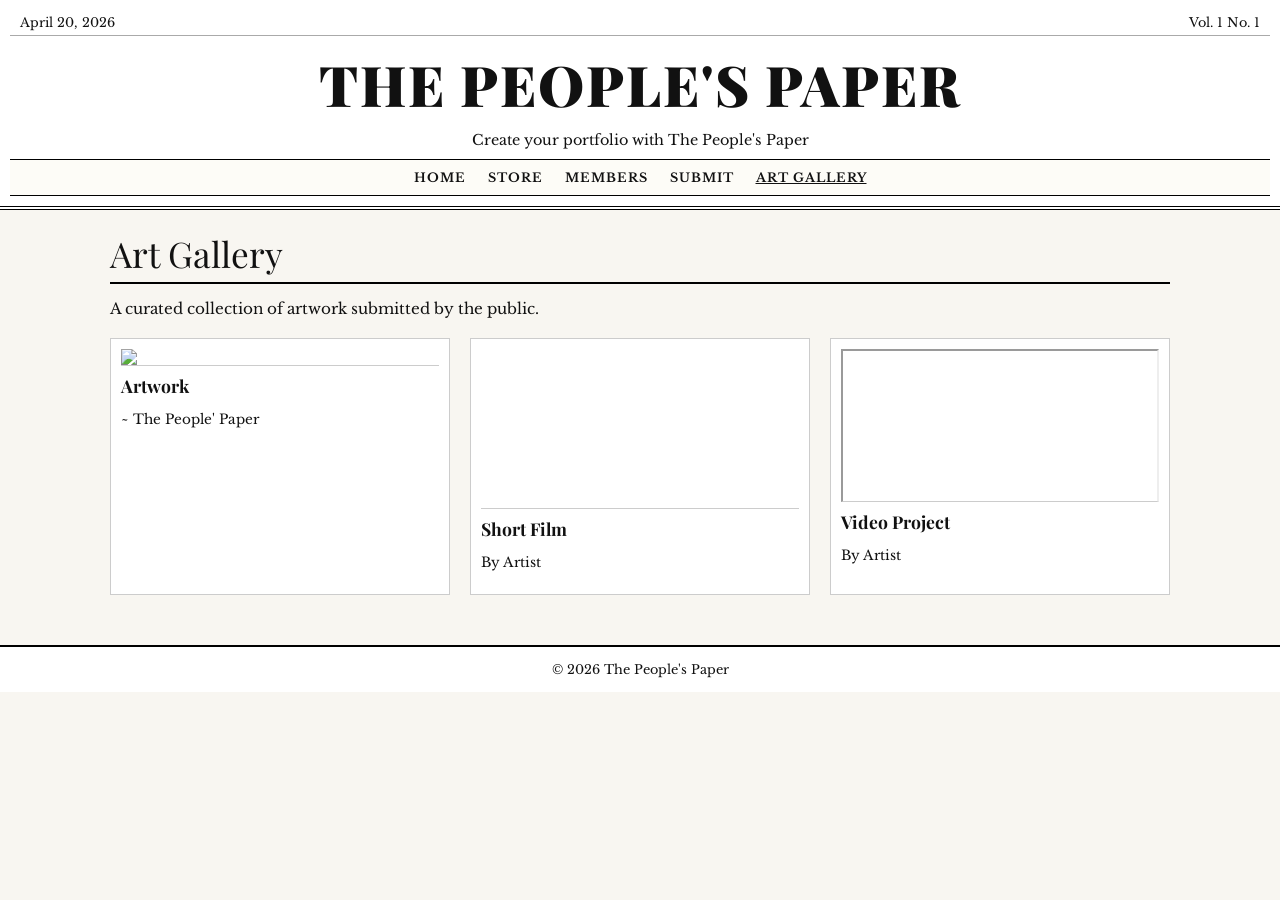
==== gallery.html @ 427675cc "Photo upload" ====
<!DOCTYPE html>
<html lang="en">
<head>
<meta charset="UTF-8">
<meta name="viewport" content="width=device-width, initial-scale=1.0">

<title>Art Gallery | The People's Paper</title>

<link href="https://fonts.googleapis.com/css2?family=Playfair+Display:wght@700;900&family=Libre+Baskerville&display=swap" rel="stylesheet">

<style>

/* =========================================================
   GLOBAL FIX
   ========================================================= */
* {
    box-sizing: border-box;
}

body {
    margin: 0;
    font-family: 'Libre Baskerville', serif;
    background: #f8f6f1;
    color: #111;
    overflow-x: hidden;
}

img, video, iframe {
    max-width: 100%;
    height: auto;
}

/* =========================================================
   HEADER
   ========================================================= */
header {
    background: white;
    border-bottom: 4px double black;
    text-align: center;
    padding: 10px;
}

.top-bar {
    font-size: 0.8rem;
    display: flex;
    justify-content: space-between;
    flex-wrap: wrap;
    gap: 5px;
    border-bottom: 1px solid #aaa;
    padding: 5px 10px;
}

h1.masthead {
    font-family: 'Playfair Display', serif;
    font-weight: 900;
    font-size: clamp(2rem, 6vw, 3.5rem);
    margin: 10px 0;
    letter-spacing: 2px;
}

.tagline {
    font-size: 0.9rem;
    margin-bottom: 10px;
}

/* =========================================================
   NAV
   ========================================================= */
.main-nav {
    display: flex;
    justify-content: center;
    flex-wrap: wrap;
    gap: 10px;
    padding: 6px 10px;
    border-top: 1px solid black;
    border-bottom: 1px solid black;
    background: #fdfcf7;
}

.main-nav a {
    text-decoration: none;
    color: #111;
    font-weight: bold;
    font-size: 0.78rem;
    letter-spacing: 1px;
    text-transform: uppercase;
    padding: 4px 6px;
    white-space: nowrap;
}

.main-nav a::after {
    content: "";
}

.main-nav a:hover {
    text-decoration: underline;
}

.main-nav a.active {
    text-decoration: underline;
}

/* =========================================================
   MAIN
   ========================================================= */
main {
    max-width: 1100px;
    margin: auto;
    padding: 20px;
}

.page-title {
    font-family: 'Playfair Display', serif;
    font-size: 2.2rem;
    border-bottom: 2px solid black;
    padding-bottom: 5px;
    margin-bottom: 15px;
}

.gallery-intro {
    margin-bottom: 20px;
    font-size: 0.95rem;
}

/* =========================================================
   GALLERY
   ========================================================= */
.gallery-grid {
    display: grid;
    grid-template-columns: repeat(auto-fit, minmax(250px, 1fr));
    gap: 20px;
}

.gallery-item {
    background: white;
    border: 1px solid #ccc;
    padding: 10px;
    cursor: pointer;
}

.gallery-item:hover {
    transform: scale(1.02);
}

.gallery-item img,
.gallery-item video,
.gallery-item iframe {
    width: 100%;
    display: block;
    border-bottom: 1px solid #ccc;
    margin-bottom: 8px;
}

.gallery-item h3 {
    font-family: 'Playfair Display', serif;
    font-size: 1.1rem;
    margin: 5px 0;
}

.gallery-item p {
    font-size: 0.85rem;
}

/* =========================================================
   LIGHTBOX
   ========================================================= */
.lightbox {
    position: fixed;
    top: 0;
    left: 0;
    width: 100%;
    height: 100%;
    background: rgba(0,0,0,0.9);
    display: none;
    justify-content: center;
    align-items: center;
    z-index: 9999;
    padding: 20px;
}

.lightbox.active {
    display: flex;
}

.lightbox-content {
    max-width: 90%;
    max-height: 90%;
}

.lightbox img,
.lightbox video,
.lightbox iframe {
    width: 100%;
    max-height: 90vh;
}

/* =========================================================
   MOBILE
   ========================================================= */
@media (max-width: 600px) {
    .gallery-grid {
        grid-template-columns: 1fr;
    }
}

/* =========================================================
   FOOTER
   ========================================================= */
footer {
    margin-top: 30px;
    border-top: 2px solid black;
    text-align: center;
    padding: 15px;
    background: white;
    font-size: 0.8rem;
}

</style>
</head>

<body>

<header>
    <div class="top-bar">
        <span>April 20, 2026</span>
        <span>Vol. 1 No. 1</span>
    </div>

    <h1 class="masthead">THE PEOPLE'S PAPER</h1>

    <div class="tagline">
        Create your portfolio with The People's Paper
    </div>

    <nav class="main-nav">
        <a href="index.html">Home</a>
        <a href="store.html">Store</a>
        <a href="members.html">Members</a>
        <a href="submission.html">Submit</a>
        <a href="gallery.html" class="active">Art Gallery</a>
    </nav>
</header>

<main>
    <div class="page-title">Art Gallery</div>

    <div class="gallery-intro">
        A curated collection of artwork submitted by the public.
    </div>

    <div class="gallery-grid">

        <div class="gallery-item">
            <img src="images/20260326_155212.jpg">
            <h3>Artwork</h3>
            <p class="signature">~ The People' Paper</p>
        </div>

        <div class="gallery-item">
            <video>
                <source src="videos/20260102_005106.mp4" type="video/mp4">
            </video>
            <h3>Short Film</h3>
            <p>By Artist</p>
        </div>

        <div class="gallery-item">
            <iframe src="https://www.youtube.com/embed/VIDEO_ID"></iframe>
            <h3>Video Project</h3>
            <p>By Artist</p>
        </div>

    </div>
</main>

<!-- LIGHTBOX -->
<div class="lightbox" id="lightbox"></div>

<footer>
    © 2026 The People's Paper
</footer>

<script>
const lightbox = document.getElementById("lightbox");

document.querySelectorAll(".gallery-item").forEach(item => {
    item.addEventListener("click", () => {
        let content = item.querySelector("img, video, iframe").cloneNode(true);

        if(content.tagName === "VIDEO") {
            content.setAttribute("controls", true);
            content.setAttribute("autoplay", true);
        }

        lightbox.innerHTML = "";
        lightbox.appendChild(content);
        lightbox.classList.add("active");
    });
});

lightbox.addEventListener("click", () => {
    lightbox.classList.remove("active");
    lightbox.innerHTML = "";
});
</script>

</body>
</html>
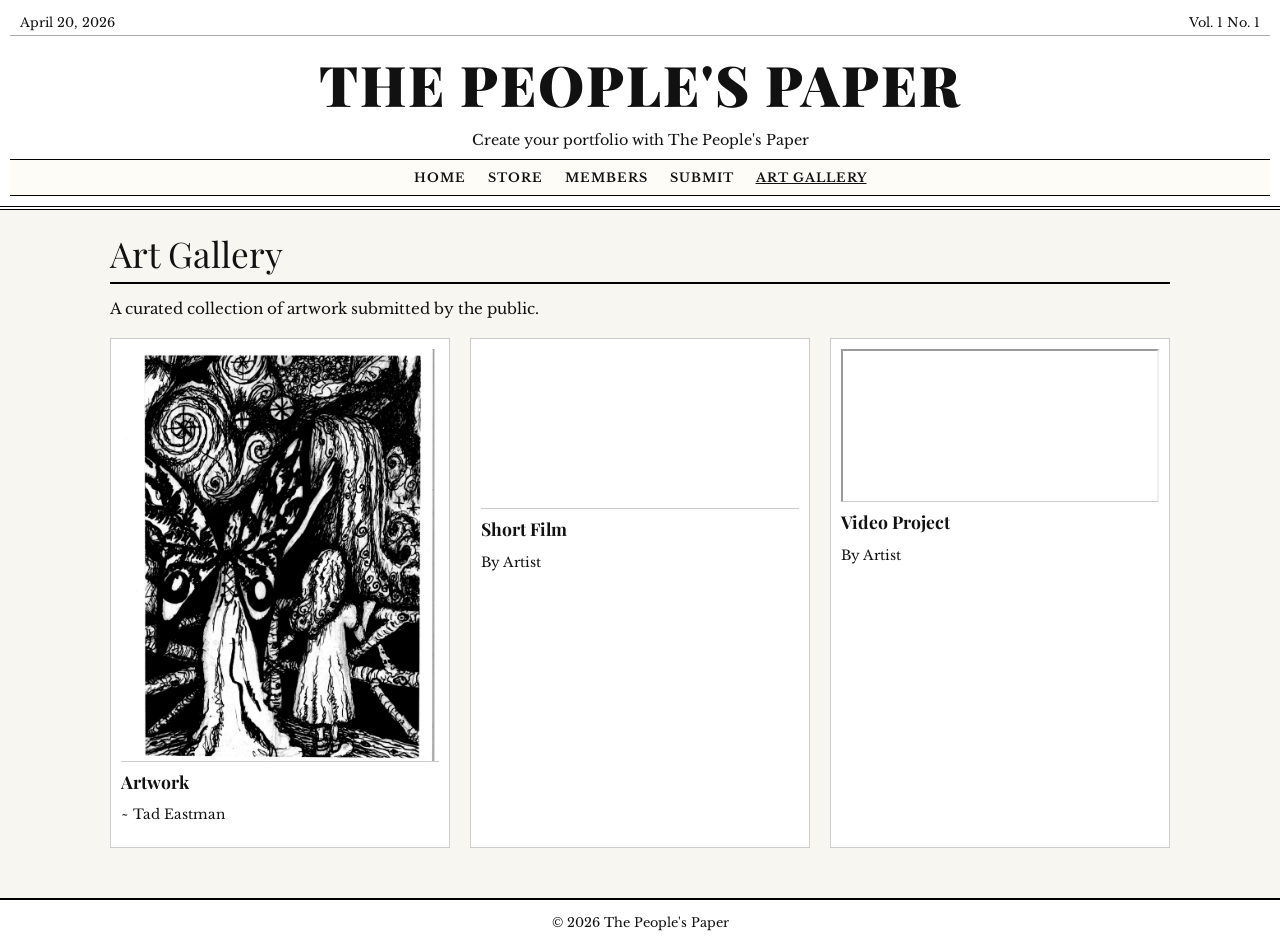
==== commit 533f18e9: "Update gallery item image and signature" ====
--- a/gallery.html
+++ b/gallery.html
@@ -251,9 +251,9 @@
     <div class="gallery-grid">
 
         <div class="gallery-item">
-            <img src="images/20260326_155212.jpg">
+            <img src="images/fairy.jpg">
             <h3>Artwork</h3>
-            <p class="signature">~ The People' Paper</p>
+            <p class="signature">~ Tad Eastman</p>
         </div>
 
         <div class="gallery-item">
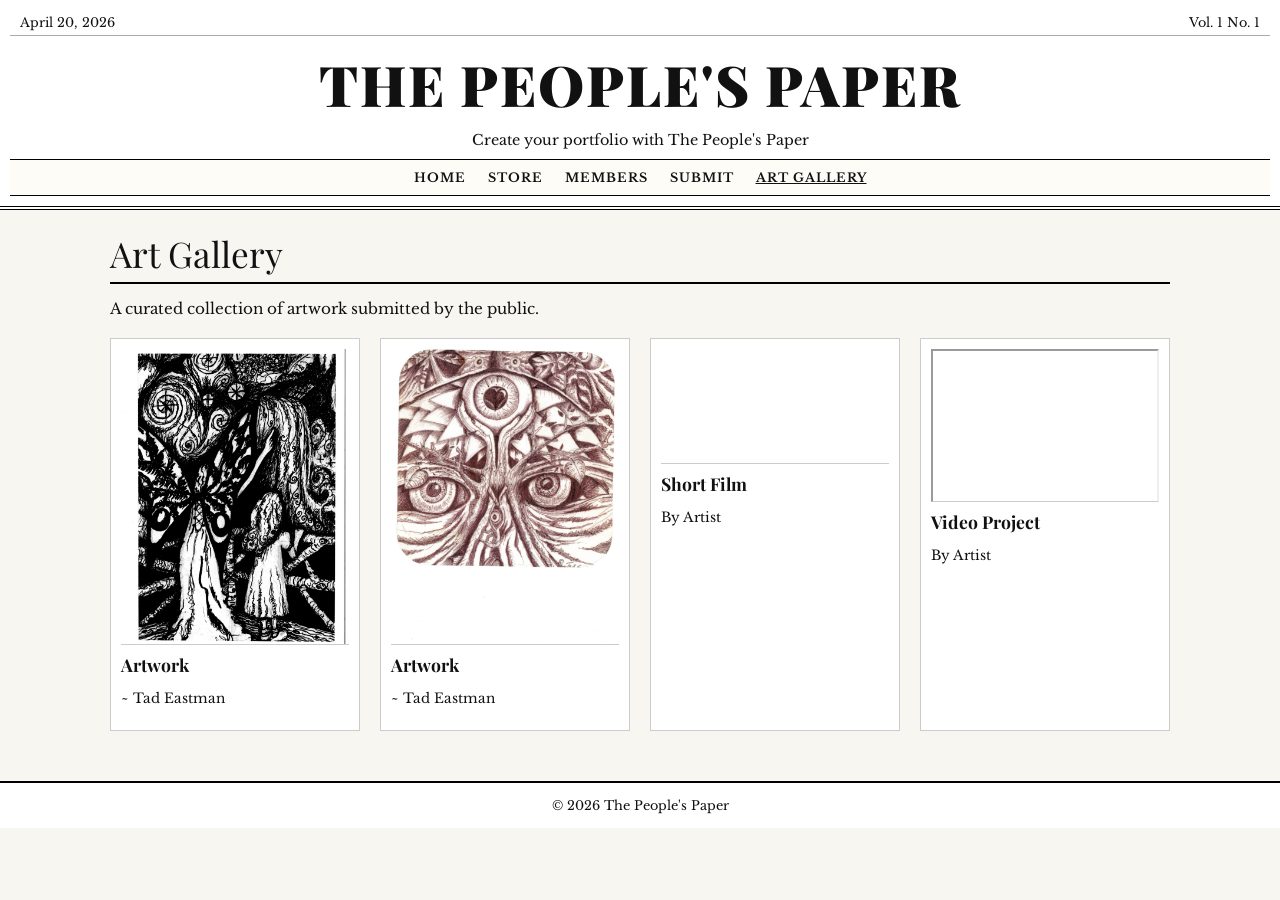
==== commit 6087e90d: "Add new gallery item for treeman artwork" ====
--- a/gallery.html
+++ b/gallery.html
@@ -256,6 +256,16 @@
             <p class="signature">~ Tad Eastman</p>
         </div>
 
+
+        <div class="gallery-item">
+           <img src="images/treeman.jpg">
+           <h3>Artwork</h3>
+           <p class="signature">~ Tad Eastman</p>
+        </div>
+
+       
+
+      
         <div class="gallery-item">
             <video>
                 <source src="videos/20260102_005106.mp4" type="video/mp4">
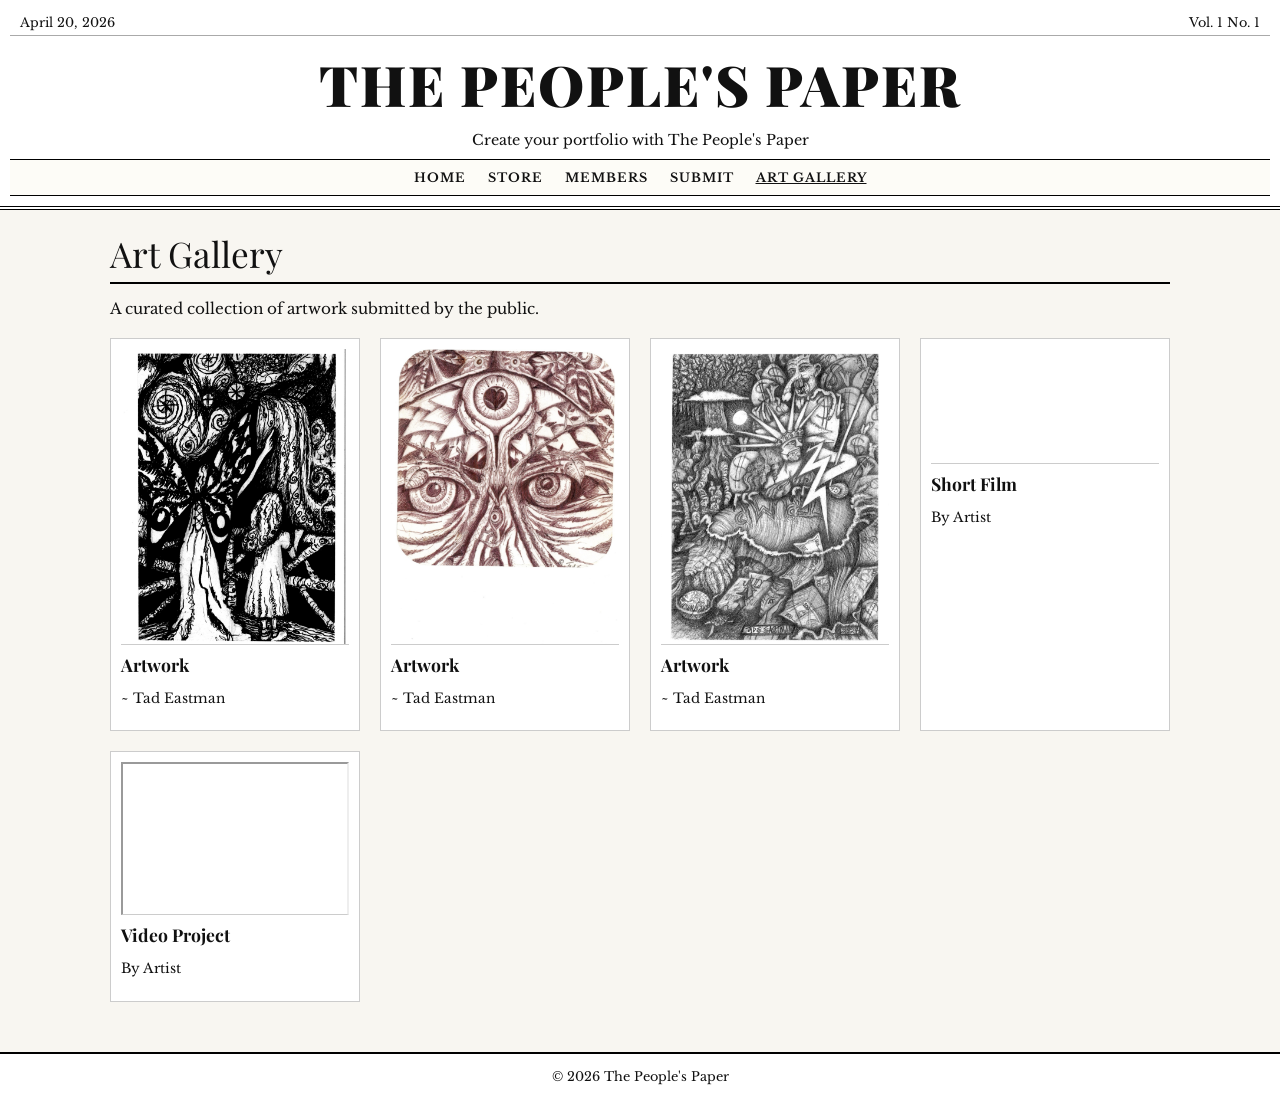
==== commit 815cc5a4: "Add sea lion artwork to gallery Added a new gallery item for the sea lion artwork." ====
--- a/gallery.html
+++ b/gallery.html
@@ -256,15 +256,17 @@
             <p class="signature">~ Tad Eastman</p>
         </div>
 
-
         <div class="gallery-item">
            <img src="images/treeman.jpg">
            <h3>Artwork</h3>
            <p class="signature">~ Tad Eastman</p>
         </div>
 
-       
-
+       <div class="gallery-item">
+          <img src="images/sealion.jpg">
+          <h3>Artwork</h3>
+          <p class="signature">~ Tad Eastman</p>
+       </div>
       
         <div class="gallery-item">
             <video>
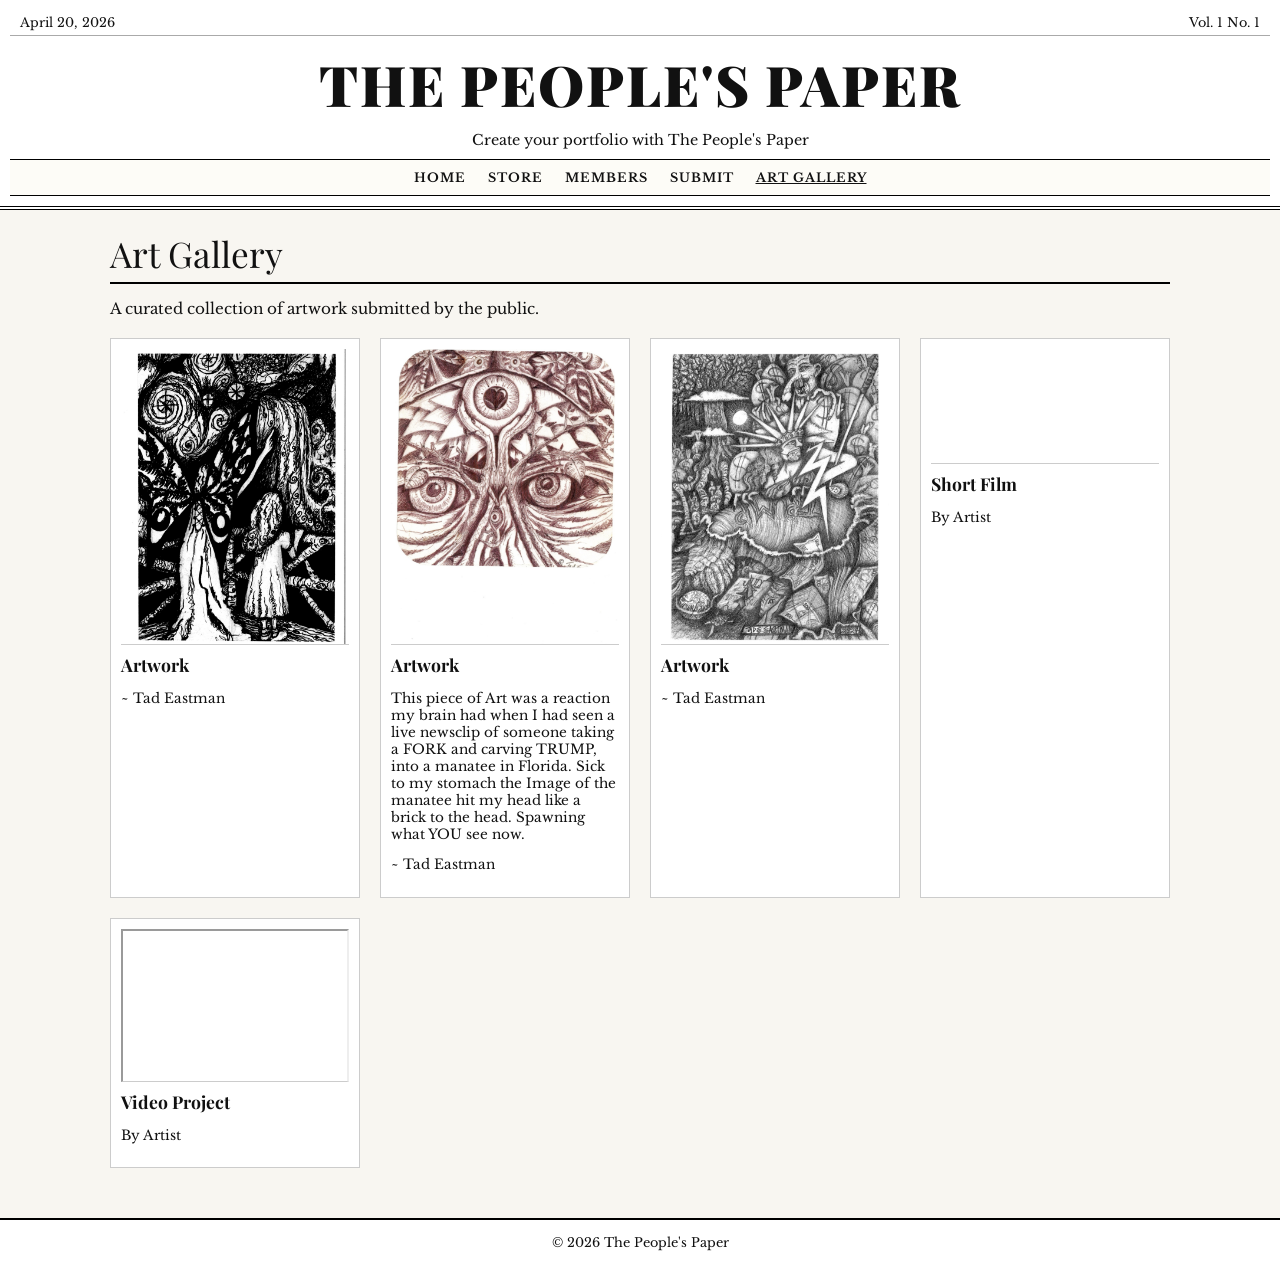
==== commit 843c33f1: "Add artwork description to gallery item Added a description for the artwork in the gallery." ====
--- a/gallery.html
+++ b/gallery.html
@@ -259,6 +259,7 @@
         <div class="gallery-item">
            <img src="images/treeman.jpg">
            <h3>Artwork</h3>
+          <p> This piece of Art was a reaction my brain had when I had seen a live newsclip of someone taking a FORK and carving TRUMP, into a manatee in Florida. Sick to my stomach the Image of the manatee hit my head like a brick to the head. Spawning what YOU see now. </p> 
            <p class="signature">~ Tad Eastman</p>
         </div>
 
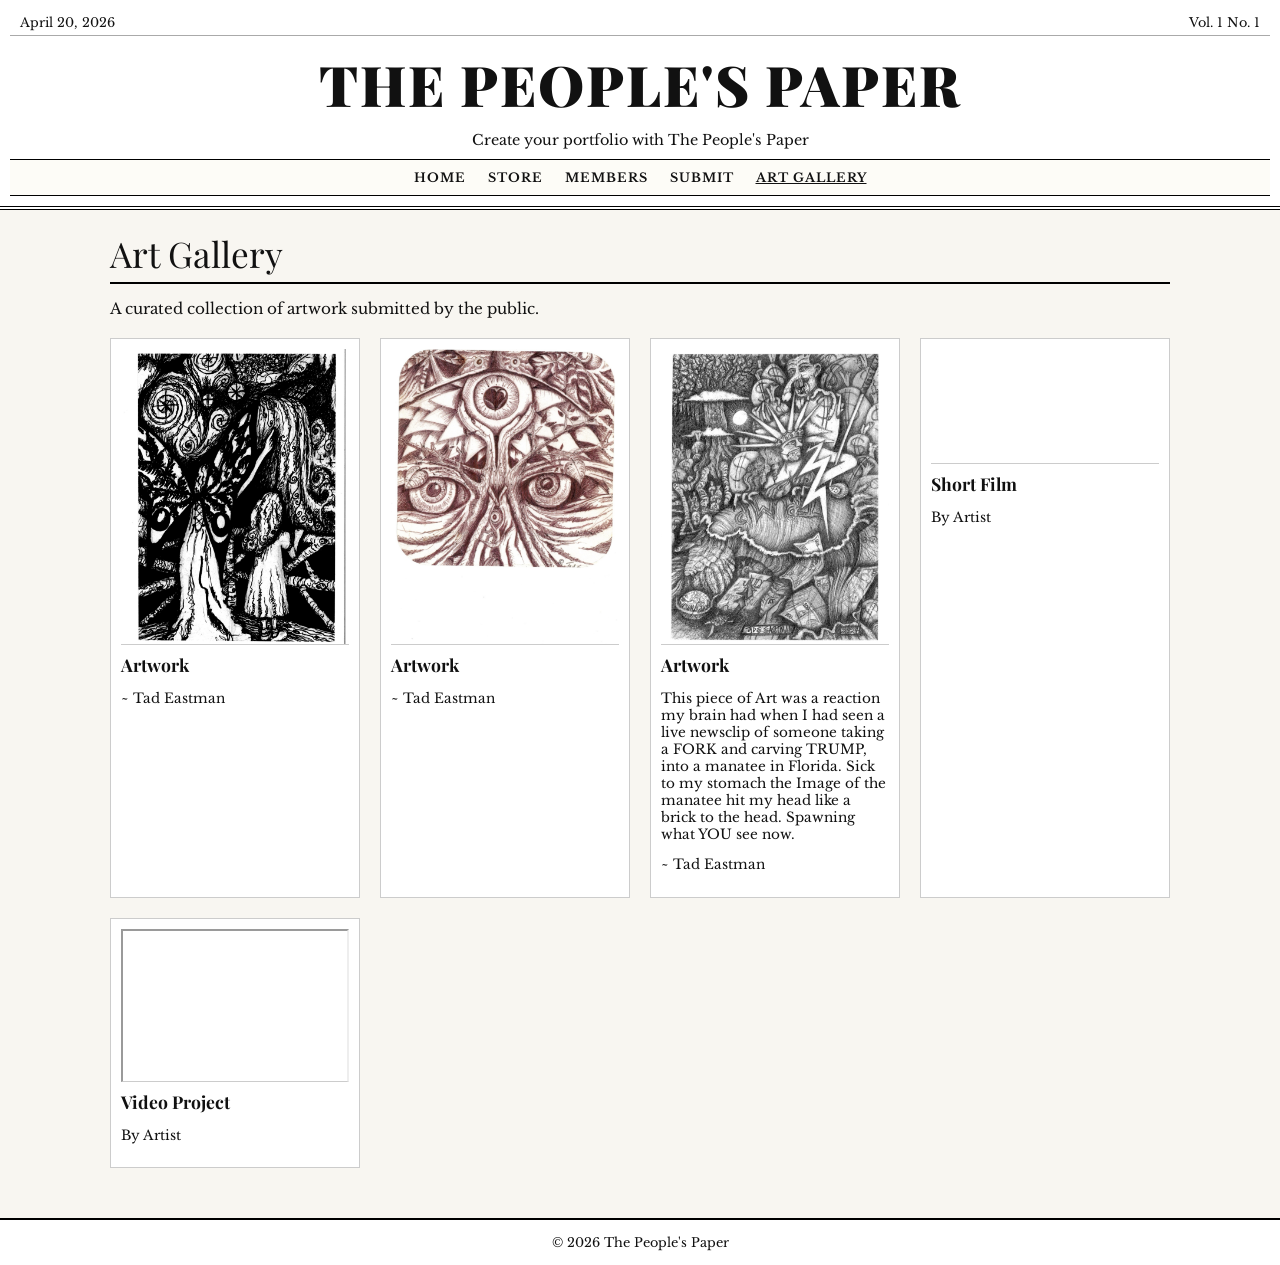
==== commit 90b56136: "Fix paragraph placement in gallery.html" ====
--- a/gallery.html
+++ b/gallery.html
@@ -259,13 +259,13 @@
         <div class="gallery-item">
            <img src="images/treeman.jpg">
            <h3>Artwork</h3>
-          <p> This piece of Art was a reaction my brain had when I had seen a live newsclip of someone taking a FORK and carving TRUMP, into a manatee in Florida. Sick to my stomach the Image of the manatee hit my head like a brick to the head. Spawning what YOU see now. </p> 
-           <p class="signature">~ Tad Eastman</p>
+              <p class="signature">~ Tad Eastman</p>
         </div>
 
        <div class="gallery-item">
           <img src="images/sealion.jpg">
           <h3>Artwork</h3>
+          <p> This piece of Art was a reaction my brain had when I had seen a live newsclip of someone taking a FORK and carving TRUMP, into a manatee in Florida. Sick to my stomach the Image of the manatee hit my head like a brick to the head. Spawning what YOU see now. </p> 
           <p class="signature">~ Tad Eastman</p>
        </div>
       
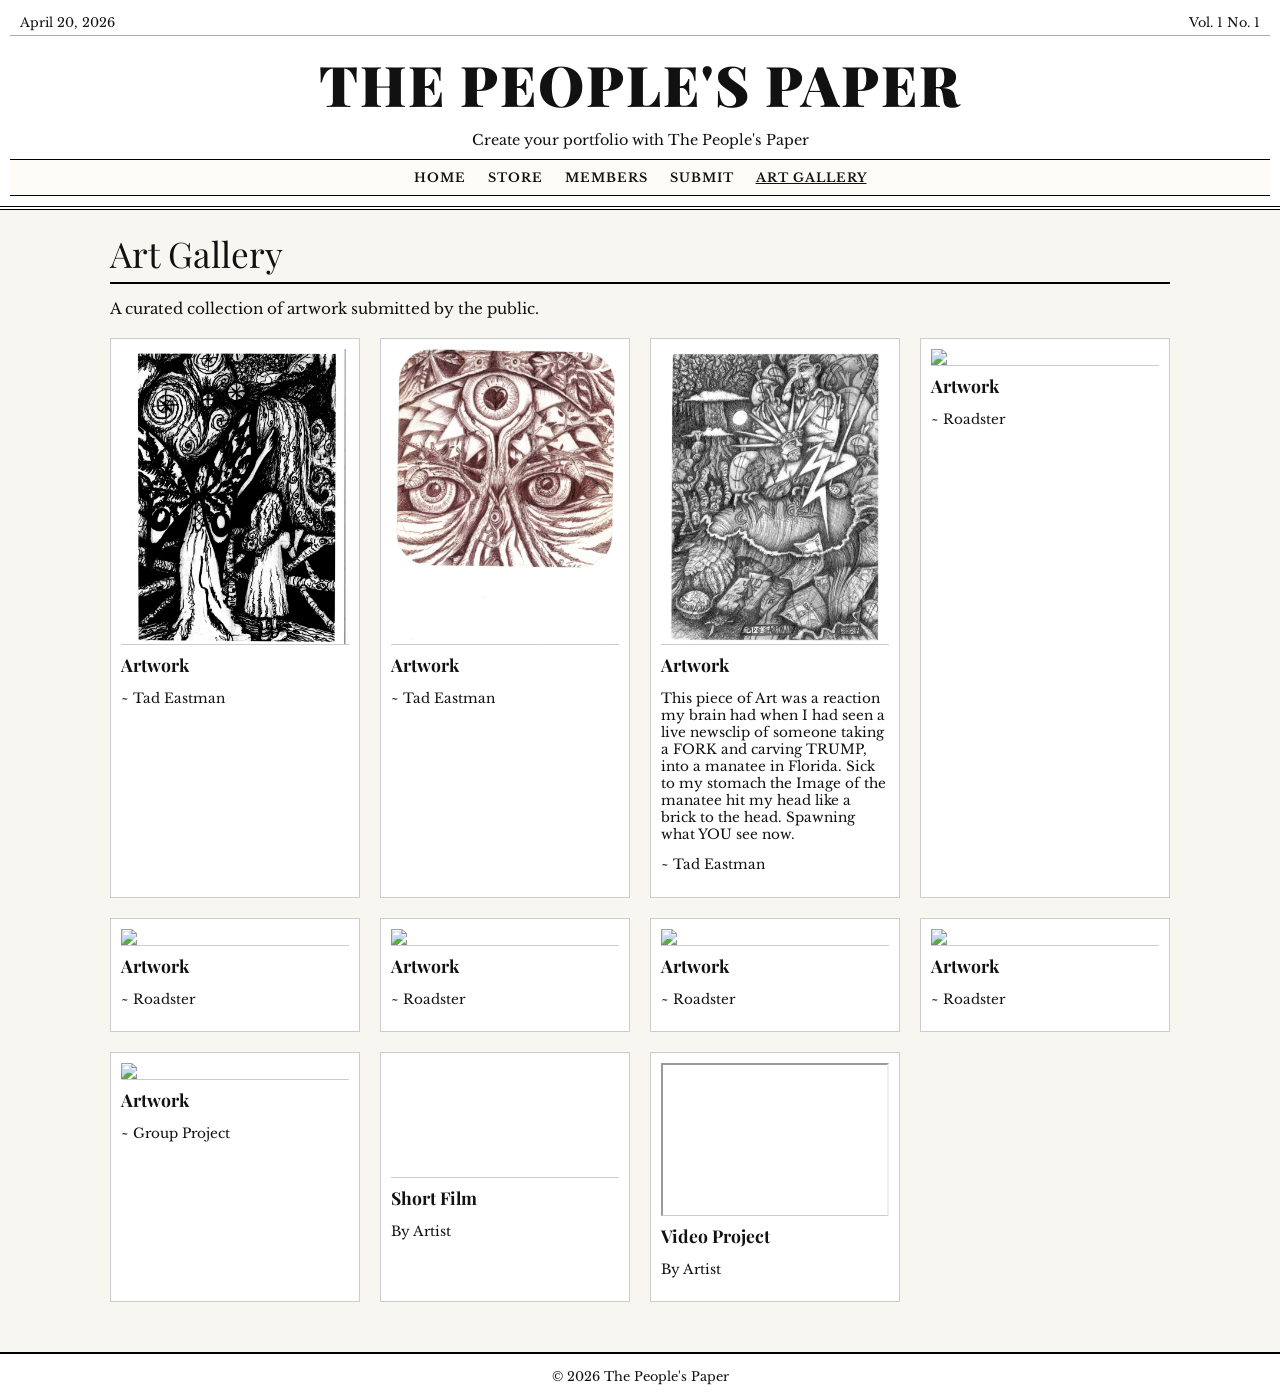
==== commit 1dadee0d: "Add multiple gallery items with images" ====
--- a/gallery.html
+++ b/gallery.html
@@ -268,7 +268,46 @@
           <p> This piece of Art was a reaction my brain had when I had seen a live newsclip of someone taking a FORK and carving TRUMP, into a manatee in Florida. Sick to my stomach the Image of the manatee hit my head like a brick to the head. Spawning what YOU see now. </p> 
           <p class="signature">~ Tad Eastman</p>
        </div>
-      
+
+       <div class="gallery-item">
+          <img src="images/road1.jpg">
+          <h3>Artwork</h3>
+          <p class="signature">~ Roadster</p>
+       </div>
+
+       <div class="gallery-item">
+          <img src="images/road2.jpg">
+          <h3>Artwork</h3>
+          <p class="signature">~ Roadster</p>
+       </div>
+
+       <div class="gallery-item">
+          <img src="images/road3.jpg">
+          <h3>Artwork</h3>
+          <p class="signature">~ Roadster</p>
+       </div>
+
+       <div class="gallery-item">
+          <img src="images/road4.jpg">
+          <h3>Artwork</h3>
+          <p class="signature">~ Roadster</p>
+       </div>
+
+       <div class="gallery-item">
+          <img src="images/road5.jpg">
+          <h3>Artwork</h3>
+          <p class="signature">~ Roadster</p>
+      </div>
+       
+      <div class="gallery-item">
+          <img src="images/spac.jpg">
+          <h3>Artwork</h3>
+          <p class="signature">~ Group Project</p>
+      </div>
+
+
+       
+       
         <div class="gallery-item">
             <video>
                 <source src="videos/20260102_005106.mp4" type="video/mp4">
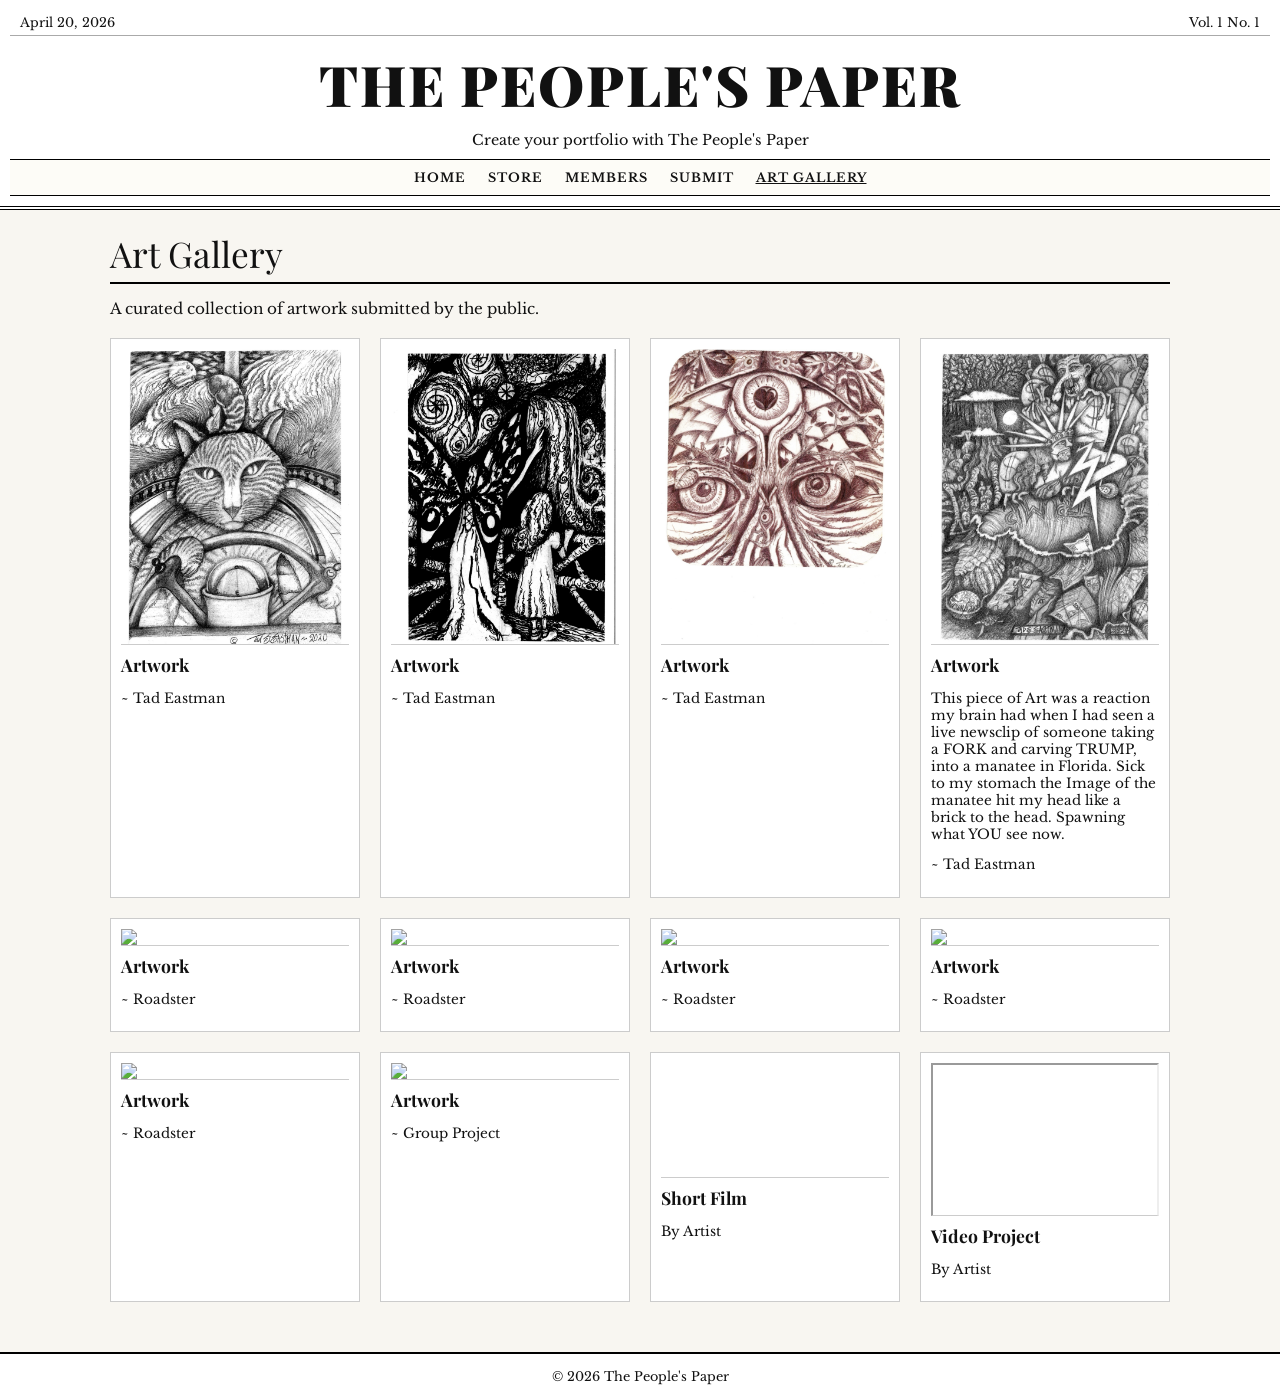
==== commit 87067597: "Add new gallery item for Tad Eastman artwork" ====
--- a/gallery.html
+++ b/gallery.html
@@ -250,6 +250,13 @@
 
     <div class="gallery-grid">
 
+<div class="gallery-item">
+            <img src="images/tadcat.jpg">
+            <h3>Artwork</h3>
+            <p class="signature">~ Tad Eastman</p>
+</div>
+
+       
         <div class="gallery-item">
             <img src="images/fairy.jpg">
             <h3>Artwork</h3>
